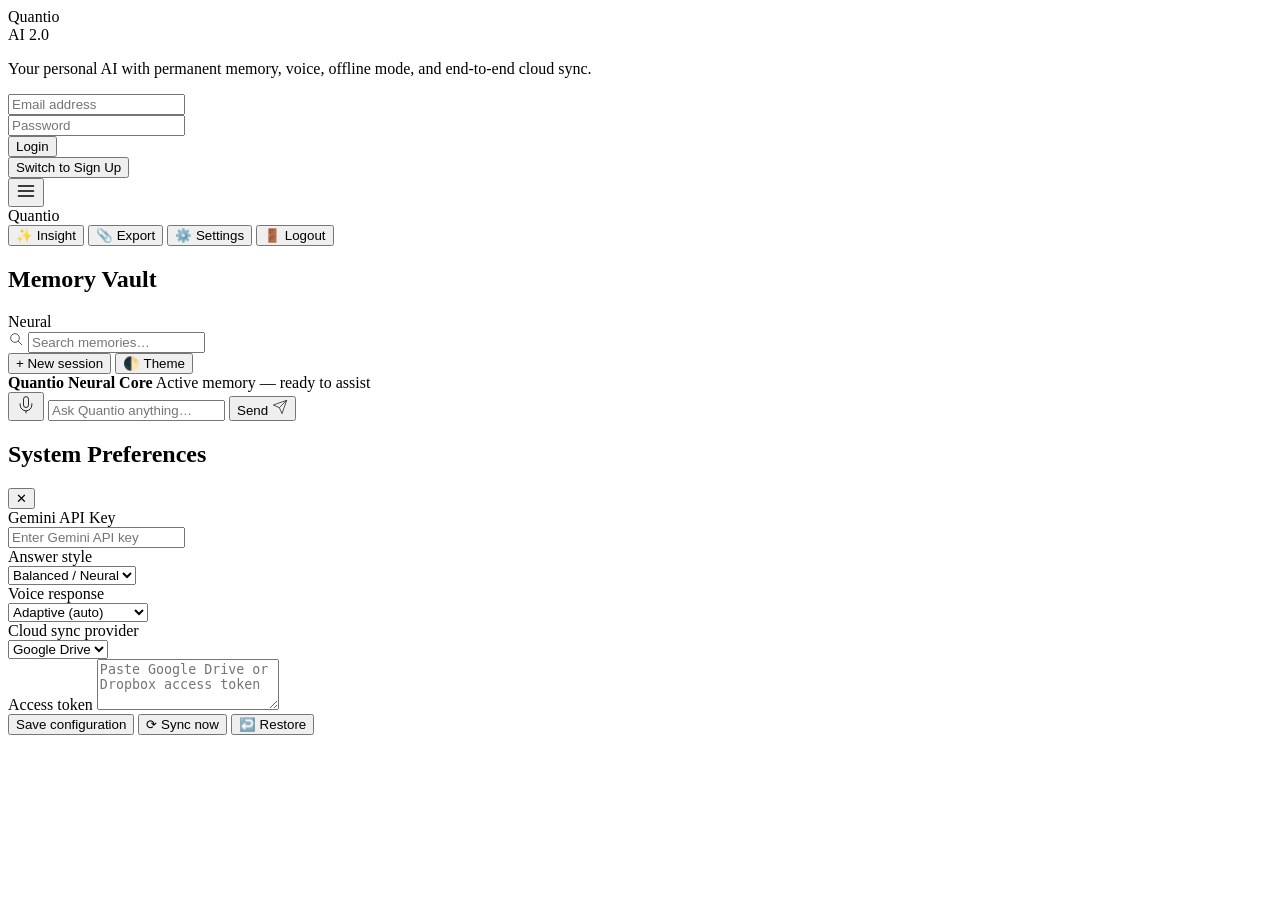
==== index.html @ 787a98b7 "First commit" ====
<!doctype html>
<html lang="en">
  <head>
    <meta charset="UTF-8" />
    <meta
      name="viewport"
      content="width=device-width, initial-scale=1.0, viewport-fit=cover"
    />
    <title>Quantio — Your personal AI</title>
    <meta
      name="description"
      content="Quantio is a local-first personal AI with permanent memory, voice, offline mode, and cloud sync."
    />
    <link rel="manifest" href="/manifest.json" />
    <meta name="theme-color" content="#050814" />
    <link rel="preconnect" href="https://fonts.googleapis.com" />
    <link rel="preconnect" href="https://fonts.gstatic.com" crossorigin />
    <link
      href="https://fonts.googleapis.com/css2?family=Inter:opsz,wght@14..32,300;14..32,400;14..32,500;14..32,600;14..32,700&family=Space+Grotesk:wght@400;500;600;700&display=swap"
      rel="stylesheet"
    />
    <link rel="stylesheet" href="/style.css" />
  </head>
  <body>
    <div class="app-shell">
      <div id="auth-screen" class="screen auth-screen active">
        <div class="auth-card">
          <div class="auth-glow"></div>
          <div class="auth-header">
            <div class="quantio-marca">Quantio</div>
            <div class="quantio-badge">AI 2.0</div>
          </div>
          <p class="auth-tagline">
            Your personal AI with permanent memory, voice, offline mode, and
            end-to-end cloud sync.
          </p>
          <form id="auth-form">
            <div class="input-group">
              <input
                id="email"
                type="email"
                placeholder="Email address"
                autocomplete="email"
                required
              />
              <span class="input-focus"></span>
            </div>
            <div class="input-group">
              <input
                id="password"
                type="password"
                placeholder="Password"
                autocomplete="current-password"
                required
              />
              <span class="input-focus"></span>
            </div>
            <button id="auth-submit" type="submit" class="primary-btn full">
              Login
            </button>
          </form>
          <button
            id="toggle-auth-mode"
            class="secondary-btn full"
            type="button"
          >
            Switch to Sign Up
          </button>
          <div class="message" id="auth-message"></div>
        </div>
      </div>

      <div id="main-screen" class="screen">
        <header class="topbar">
          <button
            id="hamburger"
            class="icon-button"
            type="button"
            aria-label="Toggle sidebar"
          >
            <svg
              width="20"
              height="20"
              viewBox="0 0 24 24"
              fill="none"
              stroke="currentColor"
              stroke-width="2"
              stroke-linecap="round"
            >
              <line x1="3" y1="12" x2="21" y2="12"></line>
              <line x1="3" y1="6" x2="21" y2="6"></line>
              <line x1="3" y1="18" x2="21" y2="18"></line>
            </svg>
          </button>
          <div class="brand">
            <div class="brand-icon"></div>
            <span>Quantio</span>
          </div>
          <div class="top-actions">
            <button id="button-insight" class="action-button" type="button">
              ✨ Insight
            </button>
            <button id="button-export" class="action-button" type="button">
              📎 Export
            </button>
            <button id="button-settings" class="action-button" type="button">
              ⚙️ Settings
            </button>
            <button id="button-logout" class="action-button" type="button">
              🚪 Logout
            </button>
          </div>
        </header>
        <main class="layout">
          <aside class="sidebar" id="sidebar">
            <div class="sidebar-top">
              <div class="sidebar-headline">
                <h2>Memory Vault</h2>
                <span class="badge-sm">Neural</span>
              </div>
              <div class="search-wrapper">
                <svg
                  class="search-icon"
                  width="16"
                  height="16"
                  viewBox="0 0 24 24"
                  fill="none"
                  stroke="currentColor"
                >
                  <circle cx="10.5" cy="10.5" r="6.5" />
                  <line x1="15" y1="15" x2="21" y2="21" />
                </svg>
                <input id="history-search" placeholder="Search memories…" />
              </div>
              <div class="sidebar-actions">
                <button
                  id="button-new-chat"
                  class="action-button primary"
                  type="button"
                >
                  + New session
                </button>
                <button
                  id="toggle-theme"
                  class="action-button"
                  type="button"
                  aria-label="Toggle theme"
                >
                  🌓 Theme
                </button>
              </div>
            </div>
            <div id="history-list" class="history-list"></div>
          </aside>

          <section class="chat-panel">
            <div class="chat-status" id="network-status">
              <div class="status-indicator"></div>
              <strong>Quantio Neural Core</strong>
              <span>Active memory — ready to assist</span>
            </div>
            <div class="messages" id="message-list"></div>
            <div class="chat-input-wrap">
              <button
                id="mic-button"
                class="icon-button voice-btn"
                type="button"
                aria-label="Voice input"
              >
                <svg
                  width="20"
                  height="20"
                  viewBox="0 0 24 24"
                  fill="none"
                  stroke="currentColor"
                >
                  <path
                    d="M12 2a3 3 0 0 0-3 3v7a3 3 0 0 0 6 0V5a3 3 0 0 0-3-3z"
                  />
                  <path d="M19 10v2a7 7 0 0 1-14 0v-2" />
                  <line x1="12" y1="19" x2="12" y2="22" />
                </svg>
              </button>
              <input
                id="message-input"
                placeholder="Ask Quantio anything…"
                autocomplete="off"
              />
              <button
                id="send-button"
                class="action-button primary send-btn"
                type="button"
              >
                <span>Send</span>
                <svg
                  width="16"
                  height="16"
                  viewBox="0 0 24 24"
                  fill="none"
                  stroke="currentColor"
                >
                  <line x1="22" y1="2" x2="11" y2="13" />
                  <polygon points="22 2 15 22 11 13 2 9 22 2" />
                </svg>
              </button>
            </div>
          </section>
        </main>
      </div>

      <section id="settings-drawer" class="drawer">
        <div class="drawer-header">
          <h2>System Preferences</h2>
          <button id="close-settings" class="close-drawer" aria-label="Close">
            ✕
          </button>
        </div>
        <div class="form-row">
          <label for="setting-api-key">Gemini API Key</label>
          <div class="input-group">
            <input
              id="setting-api-key"
              type="password"
              placeholder="Enter Gemini API key"
            />
            <span class="input-focus"></span>
          </div>
        </div>
        <div class="form-row">
          <label for="setting-style">Answer style</label>
          <div class="select-wrap">
            <select id="setting-style">
              <option value="normal">Balanced / Neural</option>
              <option value="short">Concise & Direct</option>
              <option value="funny">Creative & Witty</option>
            </select>
          </div>
        </div>
        <div class="form-row">
          <label for="setting-voice">Voice response</label>
          <div class="select-wrap">
            <select id="setting-voice">
              <option value="auto">Adaptive (auto)</option>
              <option value="always">Always speak aloud</option>
              <option value="never">Silent mode</option>
            </select>
          </div>
        </div>
        <div class="form-row">
          <label for="setting-cloud-provider">Cloud sync provider</label>
          <div class="select-wrap">
            <select id="setting-cloud-provider">
              <option value="google">Google Drive</option>
              <option value="dropbox">Dropbox</option>
            </select>
          </div>
        </div>
        <div class="form-row">
          <label for="setting-cloud-token">Access token</label>
          <textarea
            id="setting-cloud-token"
            rows="3"
            placeholder="Paste Google Drive or Dropbox access token"
          ></textarea>
        </div>
        <div class="drawer-actions">
          <button
            id="save-settings"
            class="action-button primary full"
            type="button"
          >
            Save configuration
          </button>
          <button id="sync-cloud" class="action-button" type="button">
            ⟳ Sync now
          </button>
          <button id="restore-cloud" class="action-button" type="button">
            ↩️ Restore
          </button>
        </div>
      </section>

      <div id="toast" class="toast"></div>
    </div>

    <script src="/script.js"></script>
  </body>
</html>
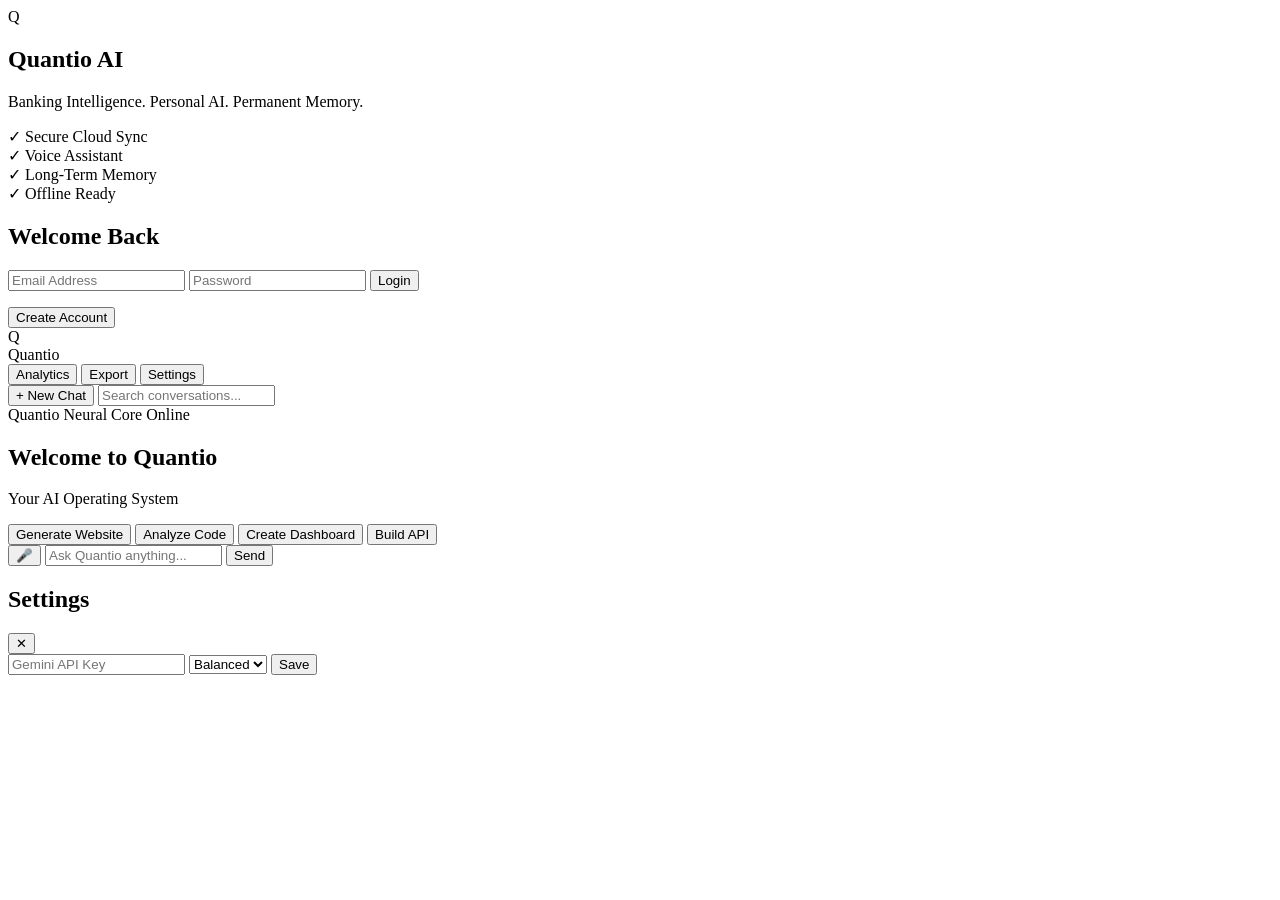
==== commit 6338eb0a: "Update html" ====
--- a/index.html
+++ b/index.html
@@ -1,288 +1,148 @@
-<!doctype html>
-<html lang="en">
-  <head>
-    <meta charset="UTF-8" />
-    <meta
-      name="viewport"
-      content="width=device-width, initial-scale=1.0, viewport-fit=cover"
-    />
-    <title>Quantio — Your personal AI</title>
-    <meta
-      name="description"
-      content="Quantio is a local-first personal AI with permanent memory, voice, offline mode, and cloud sync."
-    />
-    <link rel="manifest" href="/manifest.json" />
-    <meta name="theme-color" content="#050814" />
-    <link rel="preconnect" href="https://fonts.googleapis.com" />
-    <link rel="preconnect" href="https://fonts.gstatic.com" crossorigin />
-    <link
-      href="https://fonts.googleapis.com/css2?family=Inter:opsz,wght@14..32,300;14..32,400;14..32,500;14..32,600;14..32,700&family=Space+Grotesk:wght@400;500;600;700&display=swap"
-      rel="stylesheet"
-    />
-    <link rel="stylesheet" href="/style.css" />
-  </head>
-  <body>
-    <div class="app-shell">
-      <div id="auth-screen" class="screen auth-screen active">
-        <div class="auth-card">
-          <div class="auth-glow"></div>
-          <div class="auth-header">
-            <div class="quantio-marca">Quantio</div>
-            <div class="quantio-badge">AI 2.0</div>
-          </div>
-          <p class="auth-tagline">
-            Your personal AI with permanent memory, voice, offline mode, and
-            end-to-end cloud sync.
-          </p>
+<body>
+  <div class="app">
+    <!-- AUTH -->
+    <section id="auth-screen" class="auth-screen active">
+      <div class="auth-left">
+        <div class="brand-logo">Q</div>
+
+        <h1>Quantio AI</h1>
+
+        <p>Banking Intelligence. Personal AI. Permanent Memory.</p>
+
+        <div class="auth-features">
+          <div>✓ Secure Cloud Sync</div>
+          <div>✓ Voice Assistant</div>
+          <div>✓ Long-Term Memory</div>
+          <div>✓ Offline Ready</div>
+        </div>
+      </div>
+
+      <div class="auth-right">
+        <div class="login-card">
+          <h2>Welcome Back</h2>
+
           <form id="auth-form">
-            <div class="input-group">
-              <input
-                id="email"
-                type="email"
-                placeholder="Email address"
-                autocomplete="email"
-                required
-              />
-              <span class="input-focus"></span>
-            </div>
-            <div class="input-group">
-              <input
-                id="password"
-                type="password"
-                placeholder="Password"
-                autocomplete="current-password"
-                required
-              />
-              <span class="input-focus"></span>
-            </div>
-            <button id="auth-submit" type="submit" class="primary-btn full">
+            <input
+              id="email"
+              type="email"
+              placeholder="Email Address"
+              required
+            />
+
+            <input
+              id="password"
+              type="password"
+              placeholder="Password"
+              required
+            />
+
+            <button id="auth-submit" type="submit" class="btn-primary">
               Login
             </button>
           </form>
-          <button
-            id="toggle-auth-mode"
-            class="secondary-btn full"
-            type="button"
-          >
-            Switch to Sign Up
+
+          <button id="toggle-auth-mode" class="btn-secondary">
+            Create Account
           </button>
-          <div class="message" id="auth-message"></div>
+
+          <div id="auth-message"></div>
         </div>
       </div>
+    </section>
 
-      <div id="main-screen" class="screen">
-        <header class="topbar">
-          <button
-            id="hamburger"
-            class="icon-button"
-            type="button"
-            aria-label="Toggle sidebar"
-          >
-            <svg
-              width="20"
-              height="20"
-              viewBox="0 0 24 24"
-              fill="none"
-              stroke="currentColor"
-              stroke-width="2"
-              stroke-linecap="round"
-            >
-              <line x1="3" y1="12" x2="21" y2="12"></line>
-              <line x1="3" y1="6" x2="21" y2="6"></line>
-              <line x1="3" y1="18" x2="21" y2="18"></line>
-            </svg>
-          </button>
-          <div class="brand">
-            <div class="brand-icon"></div>
-            <span>Quantio</span>
+    <!-- MAIN APP -->
+
+    <section id="main-screen" class="main-screen">
+      <header class="topbar">
+        <div class="logo">
+          <div class="logo-icon">Q</div>
+          <span>Quantio</span>
+        </div>
+
+        <div class="top-actions">
+          <button id="button-insight">Analytics</button>
+
+          <button id="button-export">Export</button>
+
+          <button id="button-settings">Settings</button>
+        </div>
+      </header>
+
+      <div class="workspace">
+        <!-- SIDEBAR -->
+
+        <aside class="sidebar">
+          <button id="button-new-chat" class="new-chat">+ New Chat</button>
+
+          <input id="history-search" placeholder="Search conversations..." />
+
+          <div id="history-list" class="history-list"></div>
+        </aside>
+
+        <!-- CHAT -->
+
+        <main class="chat-area">
+          <div id="network-status" class="status-bar">
+            Quantio Neural Core Online
           </div>
-          <div class="top-actions">
-            <button id="button-insight" class="action-button" type="button">
-              ✨ Insight
-            </button>
-            <button id="button-export" class="action-button" type="button">
-              📎 Export
-            </button>
-            <button id="button-settings" class="action-button" type="button">
-              ⚙️ Settings
-            </button>
-            <button id="button-logout" class="action-button" type="button">
-              🚪 Logout
-            </button>
+
+          <div class="hero">
+            <h1>Welcome to Quantio</h1>
+
+            <p>Your AI Operating System</p>
+
+            <div class="quick-actions">
+              <button>Generate Website</button>
+
+              <button>Analyze Code</button>
+
+              <button>Create Dashboard</button>
+
+              <button>Build API</button>
+            </div>
           </div>
-        </header>
-        <main class="layout">
-          <aside class="sidebar" id="sidebar">
-            <div class="sidebar-top">
-              <div class="sidebar-headline">
-                <h2>Memory Vault</h2>
-                <span class="badge-sm">Neural</span>
-              </div>
-              <div class="search-wrapper">
-                <svg
-                  class="search-icon"
-                  width="16"
-                  height="16"
-                  viewBox="0 0 24 24"
-                  fill="none"
-                  stroke="currentColor"
-                >
-                  <circle cx="10.5" cy="10.5" r="6.5" />
-                  <line x1="15" y1="15" x2="21" y2="21" />
-                </svg>
-                <input id="history-search" placeholder="Search memories…" />
-              </div>
-              <div class="sidebar-actions">
-                <button
-                  id="button-new-chat"
-                  class="action-button primary"
-                  type="button"
-                >
-                  + New session
-                </button>
-                <button
-                  id="toggle-theme"
-                  class="action-button"
-                  type="button"
-                  aria-label="Toggle theme"
-                >
-                  🌓 Theme
-                </button>
-              </div>
-            </div>
-            <div id="history-list" class="history-list"></div>
-          </aside>
 
-          <section class="chat-panel">
-            <div class="chat-status" id="network-status">
-              <div class="status-indicator"></div>
-              <strong>Quantio Neural Core</strong>
-              <span>Active memory — ready to assist</span>
-            </div>
-            <div class="messages" id="message-list"></div>
-            <div class="chat-input-wrap">
-              <button
-                id="mic-button"
-                class="icon-button voice-btn"
-                type="button"
-                aria-label="Voice input"
-              >
-                <svg
-                  width="20"
-                  height="20"
-                  viewBox="0 0 24 24"
-                  fill="none"
-                  stroke="currentColor"
-                >
-                  <path
-                    d="M12 2a3 3 0 0 0-3 3v7a3 3 0 0 0 6 0V5a3 3 0 0 0-3-3z"
-                  />
-                  <path d="M19 10v2a7 7 0 0 1-14 0v-2" />
-                  <line x1="12" y1="19" x2="12" y2="22" />
-                </svg>
-              </button>
-              <input
-                id="message-input"
-                placeholder="Ask Quantio anything…"
-                autocomplete="off"
-              />
-              <button
-                id="send-button"
-                class="action-button primary send-btn"
-                type="button"
-              >
-                <span>Send</span>
-                <svg
-                  width="16"
-                  height="16"
-                  viewBox="0 0 24 24"
-                  fill="none"
-                  stroke="currentColor"
-                >
-                  <line x1="22" y1="2" x2="11" y2="13" />
-                  <polygon points="22 2 15 22 11 13 2 9 22 2" />
-                </svg>
-              </button>
-            </div>
-          </section>
+          <div id="message-list" class="messages"></div>
+
+          <div class="composer">
+            <button id="mic-button" class="icon-btn">🎤</button>
+
+            <input id="message-input" placeholder="Ask Quantio anything..." />
+
+            <button id="send-button" class="send-btn">Send</button>
+          </div>
         </main>
       </div>
+    </section>
 
-      <section id="settings-drawer" class="drawer">
-        <div class="drawer-header">
-          <h2>System Preferences</h2>
-          <button id="close-settings" class="close-drawer" aria-label="Close">
-            ✕
-          </button>
-        </div>
-        <div class="form-row">
-          <label for="setting-api-key">Gemini API Key</label>
-          <div class="input-group">
-            <input
-              id="setting-api-key"
-              type="password"
-              placeholder="Enter Gemini API key"
-            />
-            <span class="input-focus"></span>
-          </div>
-        </div>
-        <div class="form-row">
-          <label for="setting-style">Answer style</label>
-          <div class="select-wrap">
-            <select id="setting-style">
-              <option value="normal">Balanced / Neural</option>
-              <option value="short">Concise & Direct</option>
-              <option value="funny">Creative & Witty</option>
-            </select>
-          </div>
-        </div>
-        <div class="form-row">
-          <label for="setting-voice">Voice response</label>
-          <div class="select-wrap">
-            <select id="setting-voice">
-              <option value="auto">Adaptive (auto)</option>
-              <option value="always">Always speak aloud</option>
-              <option value="never">Silent mode</option>
-            </select>
-          </div>
-        </div>
-        <div class="form-row">
-          <label for="setting-cloud-provider">Cloud sync provider</label>
-          <div class="select-wrap">
-            <select id="setting-cloud-provider">
-              <option value="google">Google Drive</option>
-              <option value="dropbox">Dropbox</option>
-            </select>
-          </div>
-        </div>
-        <div class="form-row">
-          <label for="setting-cloud-token">Access token</label>
-          <textarea
-            id="setting-cloud-token"
-            rows="3"
-            placeholder="Paste Google Drive or Dropbox access token"
-          ></textarea>
-        </div>
-        <div class="drawer-actions">
-          <button
-            id="save-settings"
-            class="action-button primary full"
-            type="button"
-          >
-            Save configuration
-          </button>
-          <button id="sync-cloud" class="action-button" type="button">
-            ⟳ Sync now
-          </button>
-          <button id="restore-cloud" class="action-button" type="button">
-            ↩️ Restore
-          </button>
-        </div>
-      </section>
+    <!-- SETTINGS -->
 
-      <div id="toast" class="toast"></div>
+    <div id="settings-drawer" class="settings-drawer">
+      <div class="drawer-header">
+        <h2>Settings</h2>
+
+        <button id="close-settings">✕</button>
+      </div>
+
+      <input
+        id="setting-api-key"
+        type="password"
+        placeholder="Gemini API Key"
+      />
+
+      <select id="setting-style">
+        <option value="normal">Balanced</option>
+
+        <option value="short">Concise</option>
+
+        <option value="funny">Creative</option>
+      </select>
+
+      <button id="save-settings" class="btn-primary">Save</button>
     </div>
 
-    <script src="/script.js"></script>
-  </body>
-</html>
+    <div id="toast"></div>
+  </div>
+
+  <script src="script.js"></script>
+</body>
